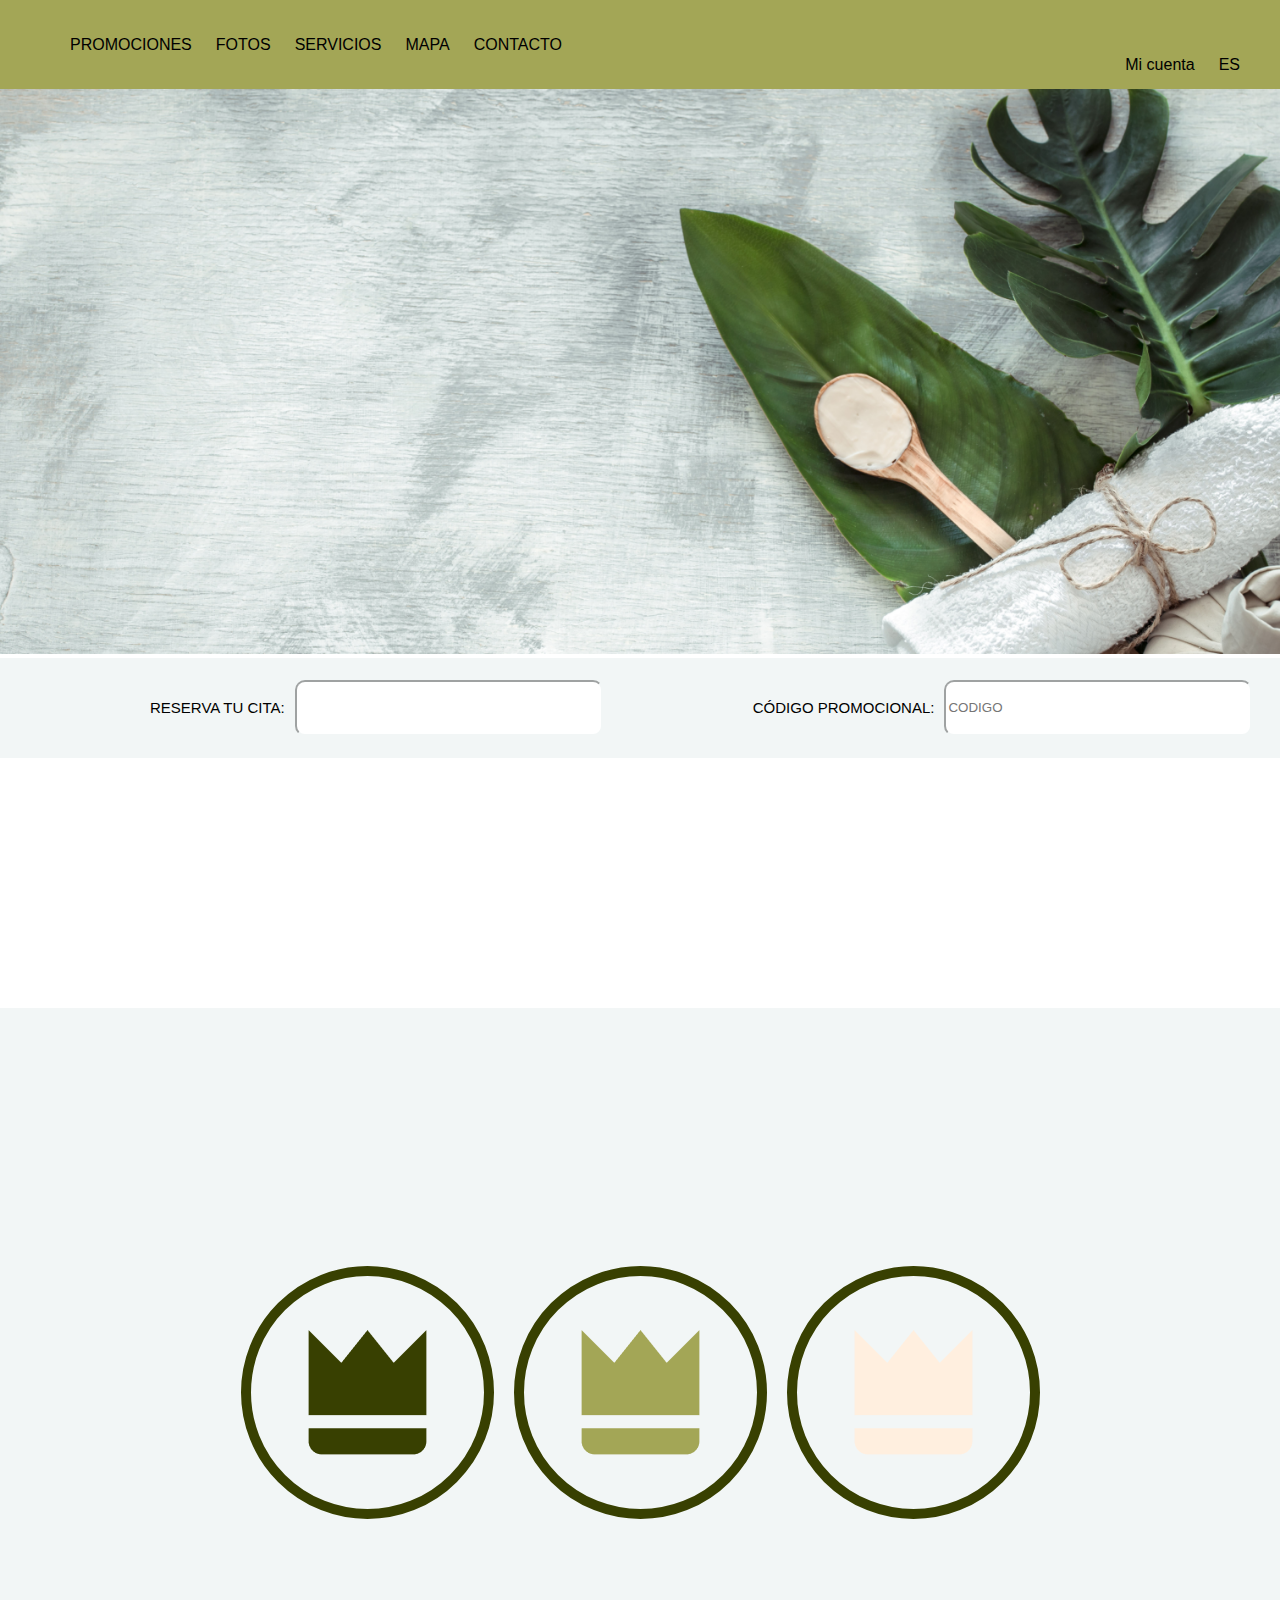
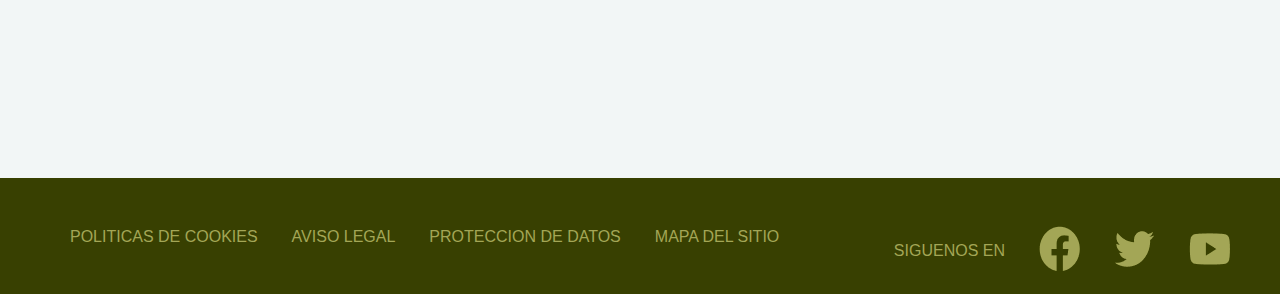
==== html/index.html @ d2fd8518 "Initial commit" ====
<!DOCTYPE html>
<html lang="en">

<head>
	<meta charset="UTF-8" />
	<meta http-equiv="X-UA-Compatible" content="IE=edge" />
	<meta name="viewport" content="width=device-width, initial-scale=1.0" />
	<link rel="stylesheet" href="../styles/styles.css" />
	<title>Document</title>
</head>

<body>
	<header>
		<div class="header-container">
			<nav class="navbar-header">
				<ul class="navbar-menu-header">
					<div class="navbar-left-header">
						<li><a href="#">Promociones</a></li>
						<li><a href="#">Fotos</a></li>
						<li><a href="#">Servicios</a></li>
						<li><a href="#">Mapa</a></li>
						<li><a href="#">Contacto</a></li>
					</div>
					<div class="navbar-right-header">
						<li>
							<a href="#"><!--img src="../images/user.png"/-->Mi cuenta</a>
						</li>
						<li><a href="#">ES</a></li>
					</div>
				</ul>
			</nav>
		</div>
	</header>
	<main>
		<div class="container-imagen">
			<img src="../images/main.png" alt="Imagen principal" />
		</div>
		<div class="container-reserva">
			<label for="reserva">Reserva tu cita:</label>
			<input type="text" id="reserva" name="reserva" />
			<label for="codigo">Código promocional:</label>
			<input type="text" id="codigo" name="codigo" placeholder="CODIGO" />
		</div>
		<div class="container-cartas">
		</div>
		<div class="container-beneficios">
			<div class="circle">
				<img src="../images/gold.png" alt="Imagen 1" />
				<!--div class="circle-text">GOLDEN</div>
				<div class="button-container">
					<button class="button">Ver condiciones</button>
				</div-->
			</div>
			<div class="circle">
				<img src="../images/premium.png" alt="Imagen 2" />
				<!--div class="circle-text">PREMIUM</div>
				<div class="button-container">
					<button class="button">Ver condiciones</button>
				</div-->
			</div>
			<div class="circle">
				<img src="../images/plate.png" alt="Imagen 3" />
				<!--div class="circle-text">PLATE</div>
				<div class="button-container">
					<button class="button">Ver condiciones</button>
				</div-->
			</div>
		</div>
		<footer class="container">
			<nav class="navbar-footer">
				<ul class="navbar-menu-footer">
					<div class="navbar-left-footer">
						<li><a href="#">Politicas de cookies</a></li>
						<li><a href="#">Aviso legal</a></li>
						<li><a href="#">Proteccion de datos</a></li>
						<li><a href="#">Mapa del sitio</a></li>
						<div class="navbar-right-footer">
							<li id="text-redes"><a href="#">siguenos en</a></li>
							<li>
								<a href="#"><img src="../images/rs_facebook.png" /></a>
							</li>
							<li>
								<a href="#"><img src="../images/rs_twiter.png" /></a>
							</li>
							<li>
								<a href="#"><img src="../images/rs_youtube.png" /></a>
							</li>
						</div>
					</div>
				</ul>
			</nav>
		</footer>
	</main>
</body>

</html>
---- styles/styles.css ----
body {
  margin: 0;
}

/*para la cabecera*/
.navbar-header {
  background-color: #a3a656;
  padding-left: 70px;
  padding-top: 35px;
  padding-bottom: 35px;
}

.navbar-menu-header {
  list-style-type: none;
  margin: 0;
  padding: 0;
}

.navbar-menu-header li {
  display: inline-block;
  margin-right: 20px;
  vertical-align: middle;
}

.navbar-left-header li a {
  font-family: "menu", sans-serif;
  font-size: 16px;
  color: black;
  text-decoration: none;
}

.navbar-left-header li:hover a {
  color: #ffff00; /* Cambiar color al hacer hover */
}

.navbar-left-header {
  text-transform: uppercase; /* Cambiar a mayúsculas */
}

.navbar-right-header li a {
  font-family: "menu", sans-serif;
  font-size: 16px;
  color: black;
  text-decoration: none;
}

.navbar-right-header {
  float: right;
  margin-right: 20px;
  vertical-align: middle;
}
/*----------------------------*/

/*para los titulos*/
.container-imagen img {
  width: 100%;
  height: auto;
}
/*----------------------------*/

/*para el div de reserva*/
.container-reserva {
	background-color: #F2F6F6;
  display: flex;
  align-items: center;
  height: 100px;
}

label {
	text-transform: uppercase;
	font-family: "menu", sans-serif;
	font-size: 15px;
  margin-right: 10px;
	margin-left: 150px;
}

input {
  width: 300px;
	height: 50px;
	border-radius: 10px;
	border-color: #F2F6F6;
}

/*----------------------------*/

/*para el container de las cartas*/
.container-cartas{
	width: 100%;
	height: 250px;
}
/*----------------------------*/

/*parte de beneficios*/
.container-beneficios {
  width: 100%;
  height: 770px;
  background-color: #F2F6F6;
  display: flex;
  flex-direction: row;
  align-items: center;
  justify-content: center;
}

.circle {
  width: 233px;
  height: 233px;
  border: 10px solid #384001;
  border-radius: 50%;
  display: flex;
  flex-direction: column;
  align-items: center;
  justify-content: center;
  margin-right: 20px;
}

.circle:last-child {
  margin-right: 0;
}

.circle img {
  max-width: 100%;
  max-height: 100%;
}

.circle-text {
  font-size: 24px;
  font-weight: bold;
  margin-top: 10px;
  text-align: center;
}

.button-container {
  margin-top: 10px;
  text-align: center;
}

.button {
  background-color: #384001;
  color: white;
  padding: 10px 20px;
  border: none;
  font-size: 16px;
  cursor: pointer;
}

.container-beneficios {
  width: 100%;
  height: 770px;
}
/*----------------------------*/

/*para el pie de pagina*/
.navbar-footer {
  background-color: #384001;
  padding-left: 70px;
  padding-top: 48.5px;
  padding-bottom: 48.5px;
}

.navbar-menu-footer {
  list-style-type: none;
  margin: 0;
  padding: 0;
}

.navbar-menu-footer li {
  display: inline-block;
  margin-right: 30px;
  vertical-align: middle;
}

.navbar-left-footer li a {
  font-family: "menu", sans-serif;
  font-size: 16px;
  color: #a3a656;
  text-decoration: none;
}

.navbar-left-footer li:hover a {
  color: #ffff00;
}

.navbar-left-footer {
  text-transform: uppercase;
}

.navbar-right-footer li a {
  font-family: "menu", sans-serif;
  font-size: 16px;
  color: #a3a656;
  text-decoration: none;
}

.navbar-right-footer {
  float: right;
  margin-right: 20px;
  vertical-align: middle;
}
/*----------------------------*/
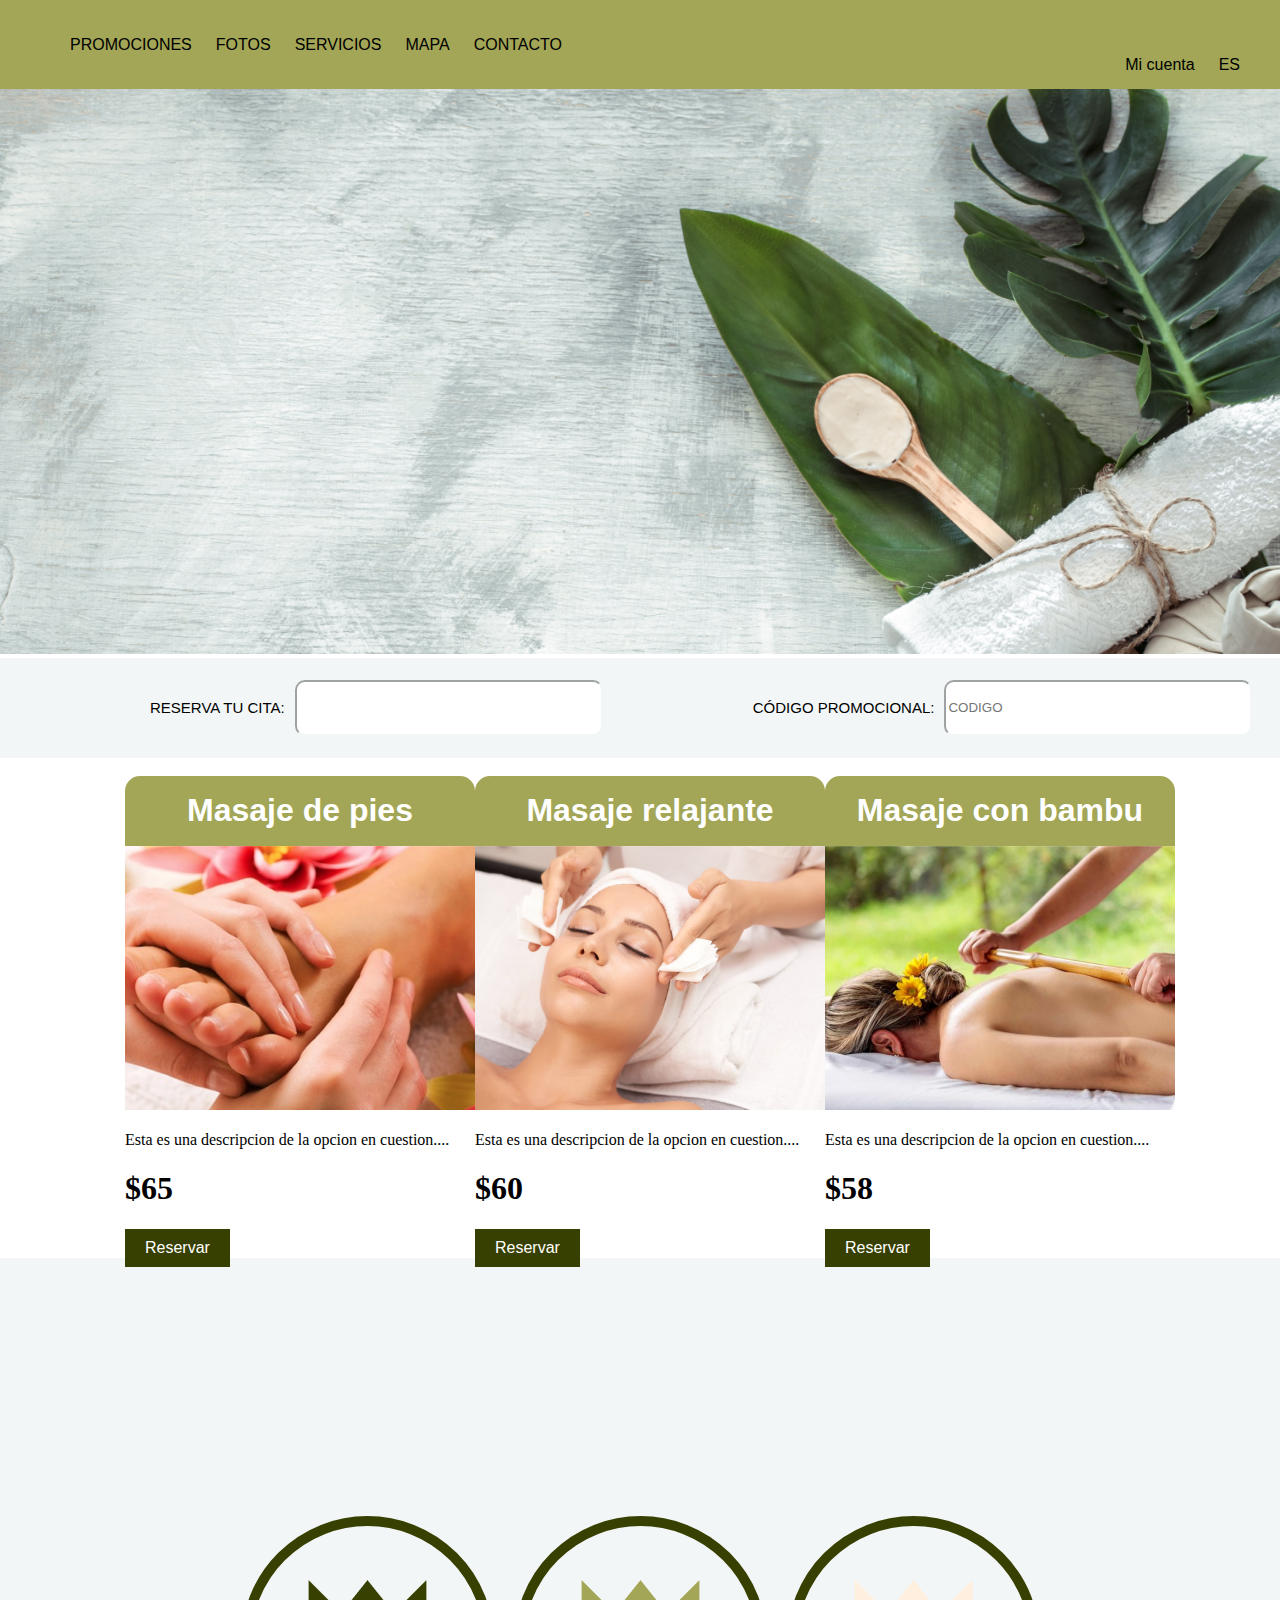
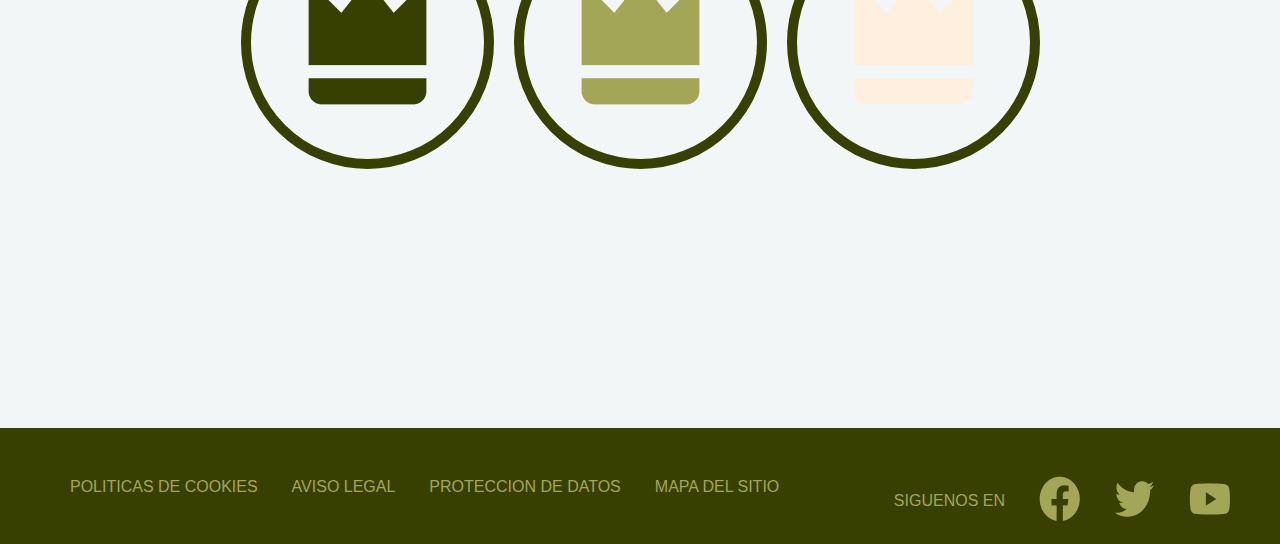
==== commit 520bf16e: "new changes" ====
--- a/html/index.html
+++ b/html/index.html
@@ -42,7 +42,35 @@
 			<input type="text" id="codigo" name="codigo" placeholder="CODIGO" />
 		</div>
 		<div class="container-cartas">
+			<div class="card">
+				<h2>Masaje de pies</h2>
+				<img src="../images/pies.png" alt="Masaje de pies">
+				<p>Esta es una descripcion de la opcion en cuestion....</p>
+				<div class="container-precio-boton">
+					<h1>$65</h1>
+					<button class="button">Reservar</button>
+				</div>
+			</div>
+			<div class="card">
+				<h2>Masaje relajante</h2>
+				<img src="../images/relajante.png" alt="Masaje relajante">
+				<p>Esta es una descripcion de la opcion en cuestion....</p>
+				<div class="container-precio-boton">
+					<h1>$60</h1>
+					<button class="button">Reservar</button>
+				</div>
+			</div>
+			<div class="card">
+				<h2>Masaje con bambu</h2>
+				<img src="../images/bambu.png" alt="Masaje con bambu">
+				<p>Esta es una descripcion de la opcion en cuestion....</p>
+				<div class="container-precio-boton">
+					<h1>$58</h1>
+					<button class="button">Reservar</button>
+				</div>
+			</div>
 		</div>
+		<!--h1 class="title">Hazte socio y prueba nuestros beneficios</h1-->
 		<div class="container-beneficios">
 			<div class="circle">
 				<img src="../images/gold.png" alt="Imagen 1" />
--- a/styles/styles.css
+++ b/styles/styles.css
@@ -1,4 +1,11 @@
+html, body{
+  margin: 0;
+  padding: 0;
+}
+
 body {
+  width: 100%;
+  height: 100%;
   margin: 0;
 }
 
@@ -86,8 +93,31 @@
 /*para el container de las cartas*/
 .container-cartas{
 	width: 100%;
-	height: 250px;
-}
+	height: 500px;
+  display: flex;
+  flex-direction: row;
+  align-items: center;
+  justify-content: center;
+  margin-left: 10px;
+  margin-right: 10px;
+}
+
+h2{
+  color: white;
+  font-family: 'Inter', sans-serif;
+  font-weight: 600;
+  font-size: 32px;
+  background-color: #a3a656;
+  width: 350px;
+  height: 70px;
+  margin-bottom: 0;
+  border-radius: 15px 15px 0 0;
+  display: flex;
+  align-items: center;
+  justify-content: center;
+  
+}
+
 /*----------------------------*/
 
 /*parte de beneficios*/
@@ -99,6 +129,13 @@
   flex-direction: row;
   align-items: center;
   justify-content: center;
+}
+
+.title {
+  font-family: 'Inter', sans-serif;
+  font-weight: 600;
+  font-size: 32px;
+  text-align: center;
 }
 
 .circle {
